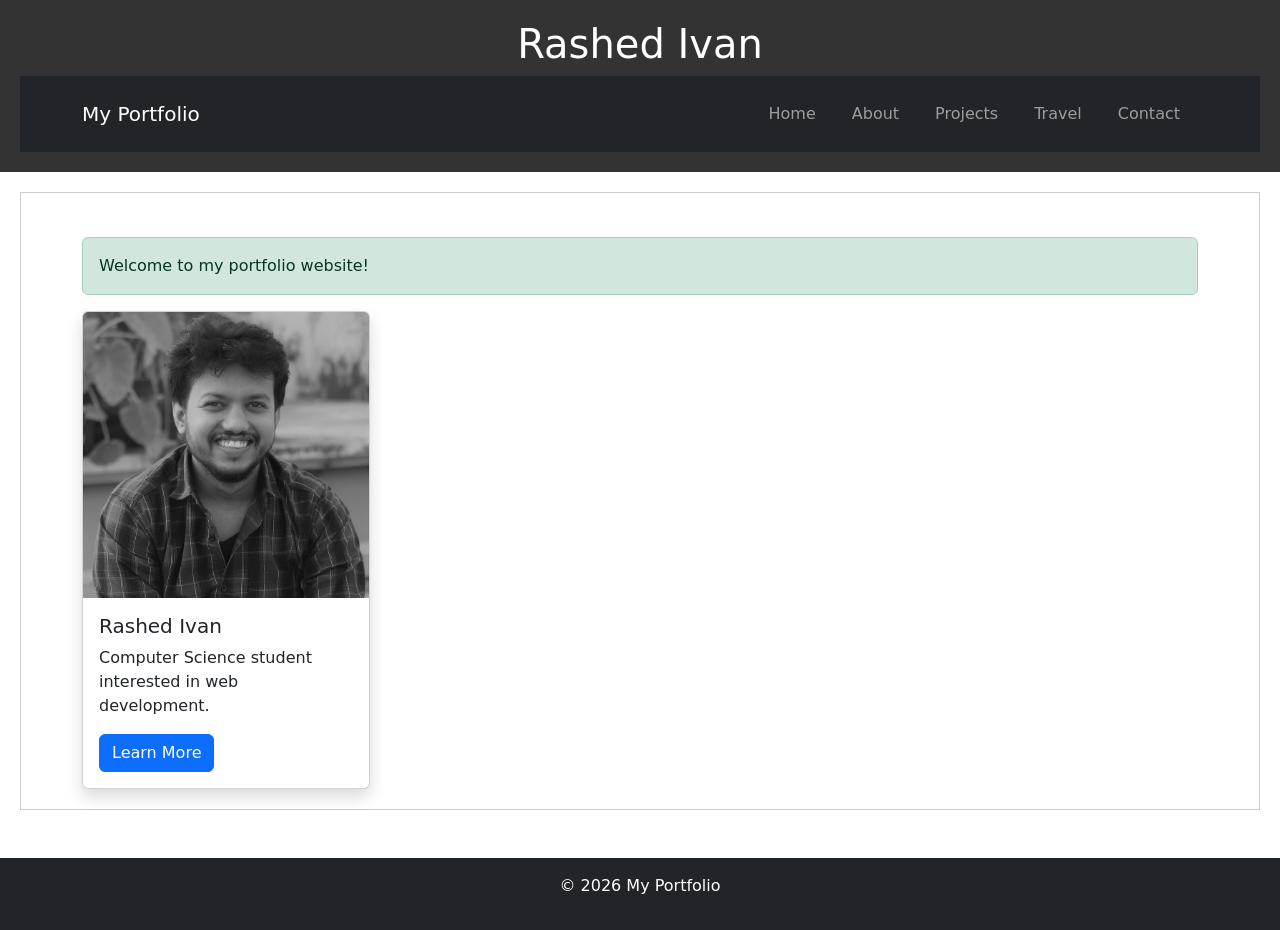
==== index.html @ 3a32c3d0 "Lab-02 first commit" ====
<!DOCTYPE html>
<html lang="en">

<head>
    <meta charset="UTF-8">
    <title>My Portfolio</title>
    <link rel="stylesheet" href="CSS/style.css">
    <link href="https://cdn.jsdelivr.net/npm/bootstrap@5.3.8/dist/css/bootstrap.min.css" rel="stylesheet">

</head>

<body>

    <header>
        <h1>Rashed Ivan</h1>

        <nav class="navbar navbar-expand-lg navbar-dark bg-dark">
            <div class="container">
                <a class="navbar-brand" href="index.html">My Portfolio</a>

                <button class="navbar-toggler" type="button" data-bs-toggle="collapse" data-bs-target="#menu">
                    <span class="navbar-toggler-icon"></span>
                </button>

                <div class="collapse navbar-collapse" id="menu">
                    <ul class="navbar-nav ms-auto">

                        <li class="nav-item">
                            <a class="nav-link" href="index.html">Home</a>
                        </li>

                        <li class="nav-item">
                            <a class="nav-link" href="about.html">About</a>
                        </li>

                        <li class="nav-item">
                            <a class="nav-link" href="projects.html">Projects</a>
                        </li>

                        <li class="nav-item">
                            <a class="nav-link" href="travel.html">Travel</a>
                        </li>

                        <li class="nav-item">
                            <a class="nav-link" href="contact.html">Contact</a>
                        </li>

                    </ul>
                </div>
            </div>
        </nav>

    </header>

    <section>



        <div class="container mt-4">

            <div class="alert alert-success">
                Welcome to my portfolio website!
            </div>

            <div class="card shadow" style="width:18rem;">
                <img src="images/1670846884018 (1).jpg" class="card-img-top" alt="Profile">

                <div class="card-body">
                    <h5 class="card-title">Rashed Ivan</h5>
                    <p class="card-text">
                        Computer Science student interested in web development.
                    </p>
                    <a href="about.html" class="btn btn-primary">Learn More</a>
                </div>

            </div>

        </div>


    </section>

    <footer class="bg-dark text-white text-center p-3 mt-5">
        <p>© 2026 My Portfolio</p>
    </footer>

    <script src="https://cdn.jsdelivr.net/npm/bootstrap@5.3.8/dist/js/bootstrap.bundle.min.js"></script>

</body>

</html>
---- CSS/style.css ----
body {

    background-color: #f4f4f4;
    margin: 0;
    padding: 0;
}

header {
    background: #333;
    color: white;
    padding: 20px;
    text-align: center;
}

nav ul {

    padding: 0;
}

nav ul li {
    display: inline;
    margin: 10px;
}

nav ul li a {
    color: white;
    text-decoration: none;
    border: 1px solid white;
    padding: 5px 10px;
}



.navbar .nav-link:hover {
    background-color: #ffffff;
    color: #000 !important;
    border-radius: 5px;
}


section {
    background: white;
    margin: 20px;
    padding: 20px;
    border: 1px solid #ccc;
}

footer {
    background: #333;
    color: white;
    text-align: center;
    padding: 10px;
    margin-top: 20px;
}

figure {
    text-align: center;
}

.custom {

    margin-top: 10px;
}
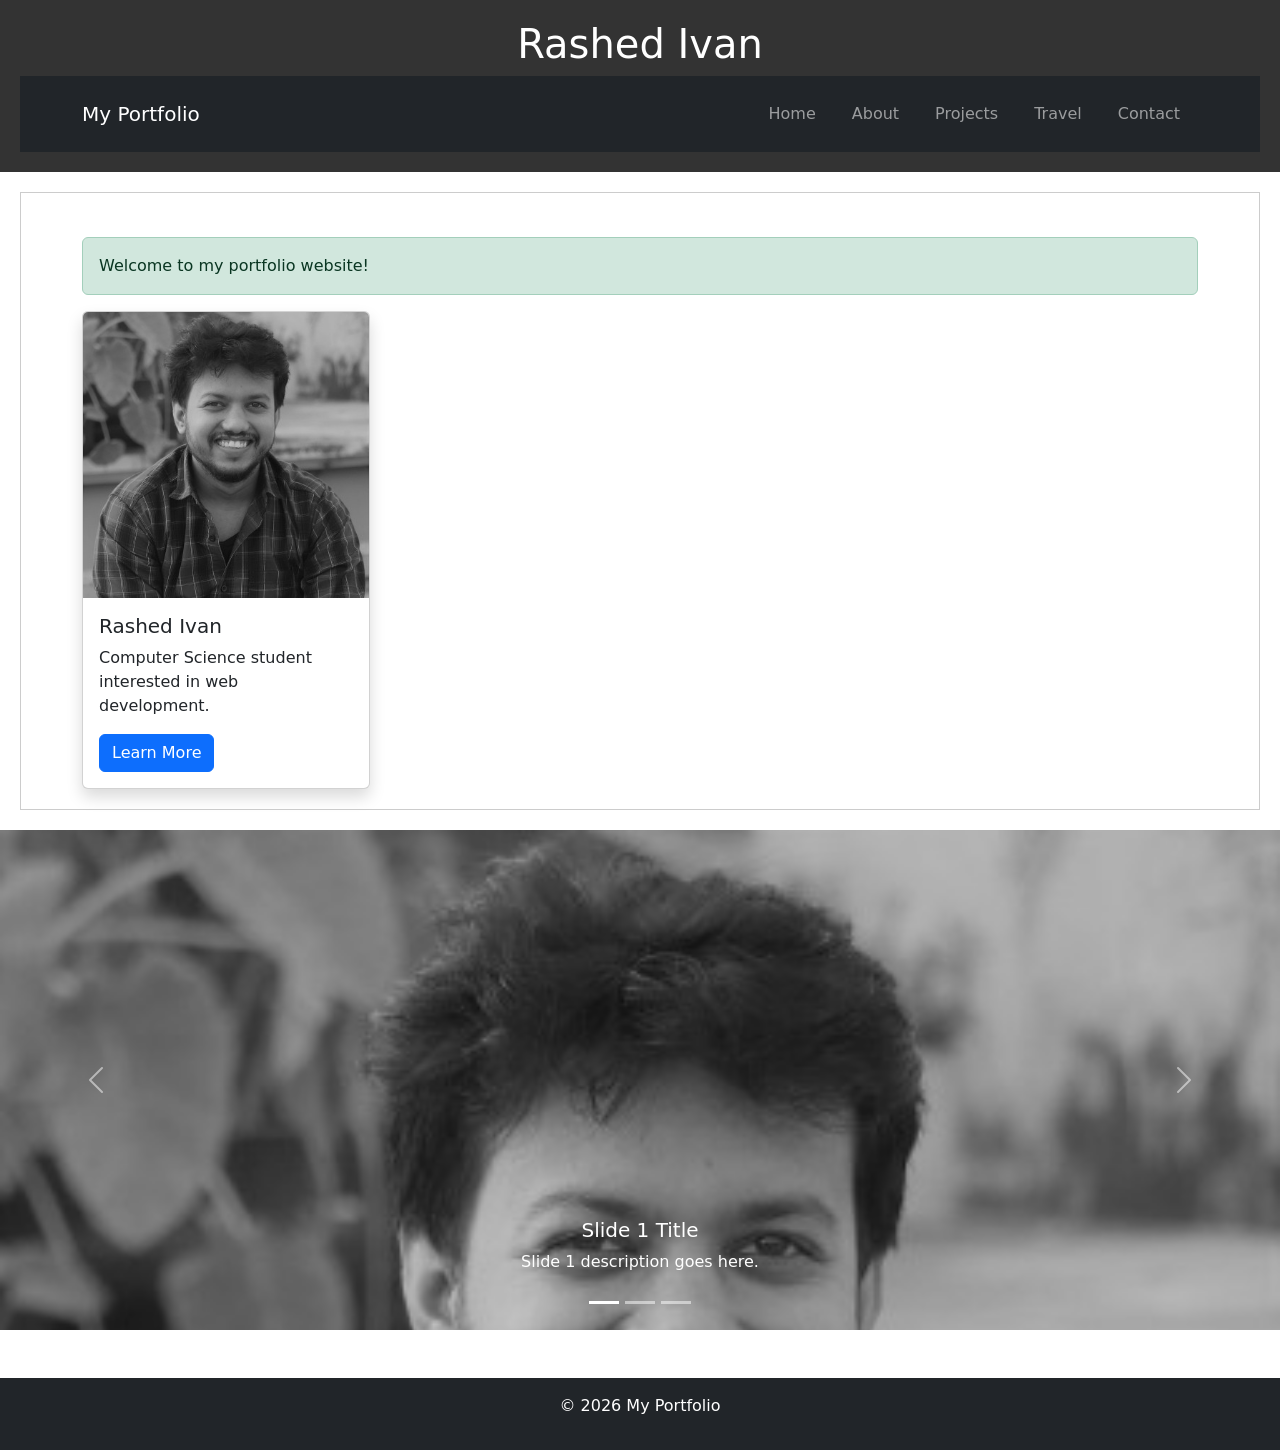
==== commit 021aed79: "added carousel" ====
--- a/index.html
+++ b/index.html
@@ -80,6 +80,52 @@
 
     </section>
 
+
+    <div id="carouselExample" class="carousel slide" data-bs-ride="carousel">
+        <!-- Indicators -->
+        <div class="carousel-indicators">
+            <button type="button" data-bs-target="#carouselExample" data-bs-slide-to="0" class="active"
+                aria-current="true" aria-label="Slide 1"></button>
+            <button type="button" data-bs-target="#carouselExample" data-bs-slide-to="1" aria-label="Slide 2"></button>
+            <button type="button" data-bs-target="#carouselExample" data-bs-slide-to="2" aria-label="Slide 3"></button>
+        </div>
+
+        <!-- Slides -->
+        <div class="carousel-inner">
+            <div class="carousel-item active">
+                <img src="images/1670846884018 (1).jpg" class="d-block w-100" alt="Slide 1">
+                <div class="carousel-caption d-none d-md-block">
+                    <h5>Slide 1 Title</h5>
+                    <p>Slide 1 description goes here.</p>
+                </div>
+            </div>
+            <div class="carousel-item">
+                <img src="images/1735656363-39a279b1fb4c48f7385eb495d3ccc5b5.jpg" class="d-block w-100" alt="Slide 2">
+                <div class="carousel-caption d-none d-md-block">
+                    <h5>Slide 2 Title</h5>
+                    <p>Slide 2 description goes here.</p>
+                </div>
+            </div>
+            <div class="carousel-item">
+                <img src="images/1670846884018 (1).jpg" class="d-block w-100" alt="Slide 3">
+                <div class="carousel-caption d-none d-md-block">
+                    <h5>Slide 3 Title</h5>
+                    <p>Slide 3 description goes here.</p>
+                </div>
+            </div>
+        </div>
+
+        <!-- Controls -->
+        <button class="carousel-control-prev" type="button" data-bs-target="#carouselExample" data-bs-slide="prev">
+            <span class="carousel-control-prev-icon" aria-hidden="true"></span>
+            <span class="visually-hidden">Previous</span>
+        </button>
+        <button class="carousel-control-next" type="button" data-bs-target="#carouselExample" data-bs-slide="next">
+            <span class="carousel-control-next-icon" aria-hidden="true"></span>
+            <span class="visually-hidden">Next</span>
+        </button>
+    </div>
+
     <footer class="bg-dark text-white text-center p-3 mt-5">
         <p>© 2026 My Portfolio</p>
     </footer>
--- a/CSS/style.css
+++ b/CSS/style.css
@@ -60,4 +60,9 @@
 .custom {
 
     margin-top: 10px;
+}
+
+.carousel-item {
+    height: 500px !important;
+
 }
